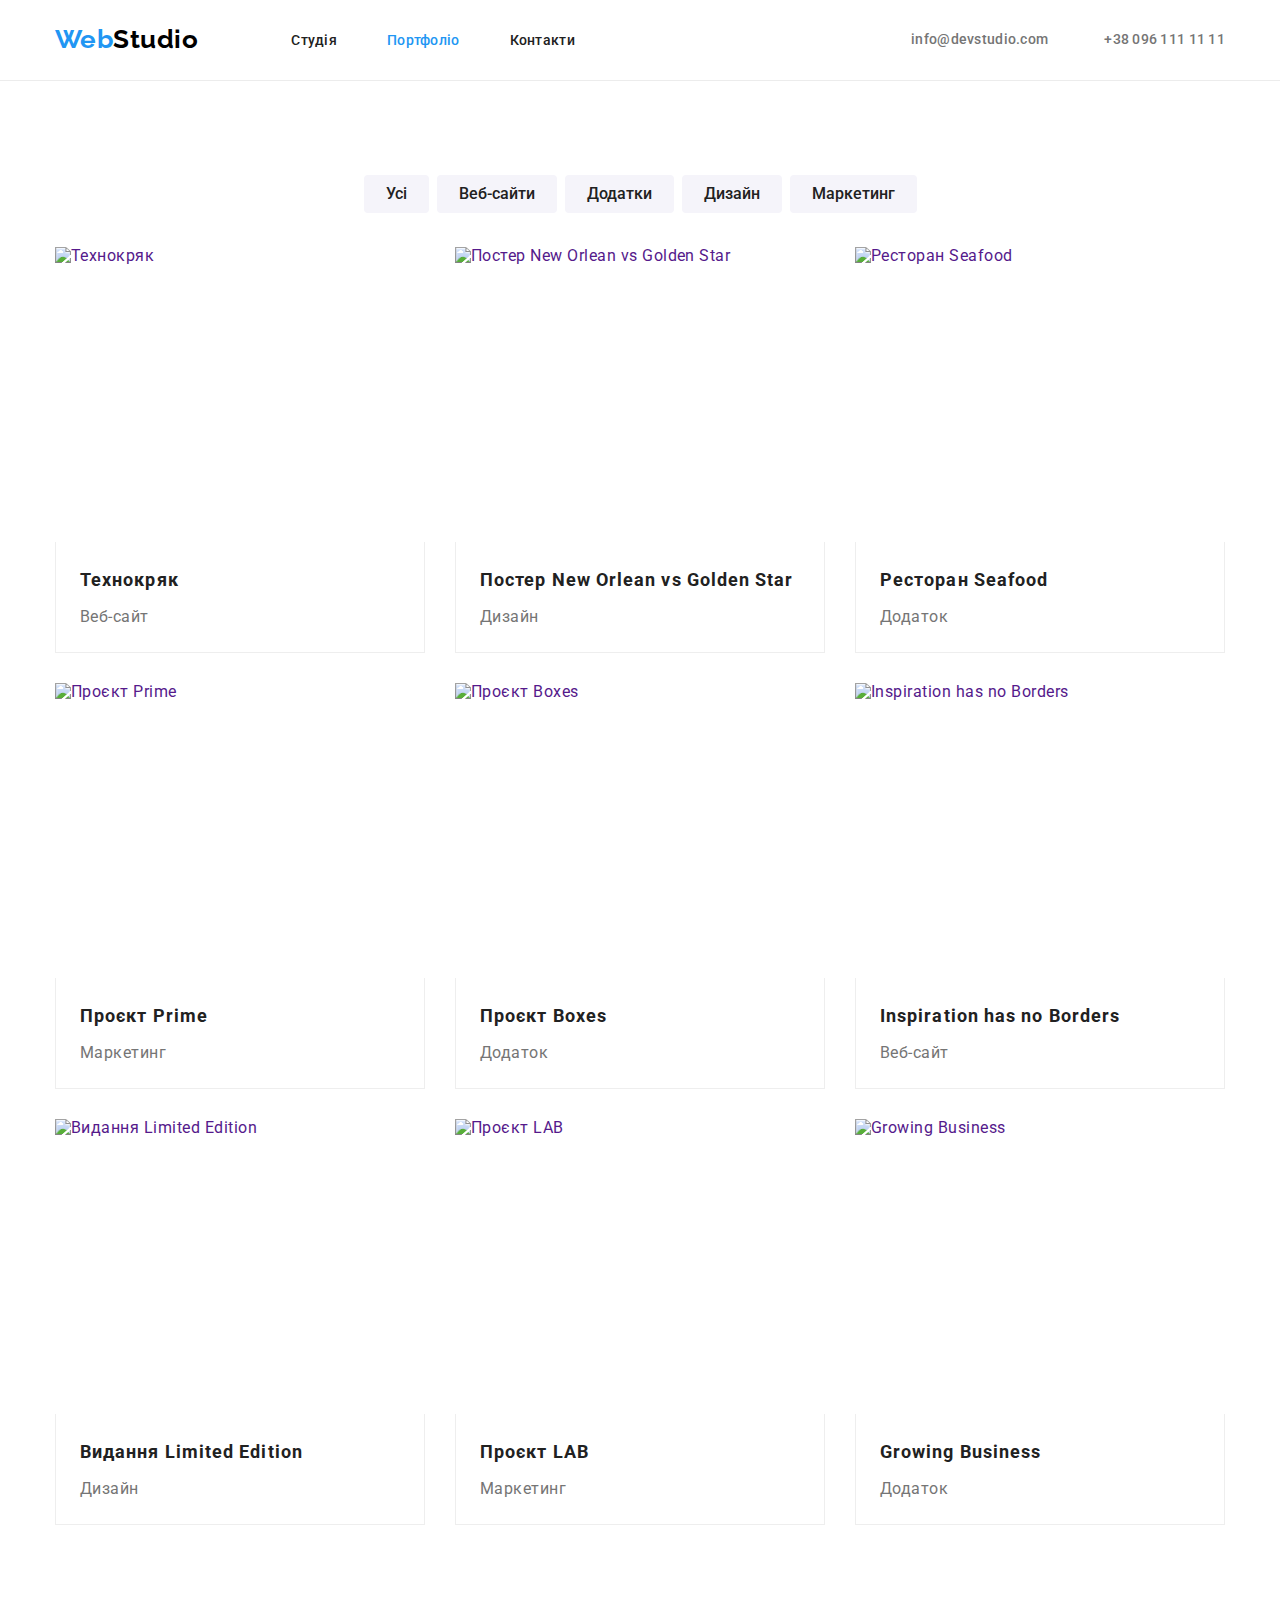
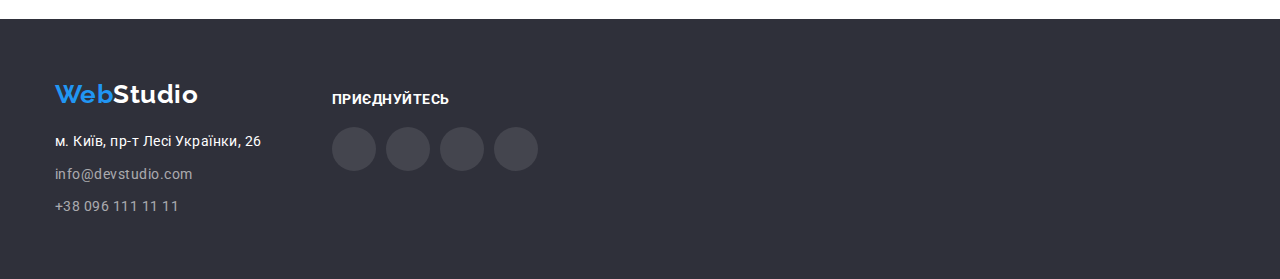
==== portfolio.html @ ba558eb6 "исправил  размер второй карточки портфолио" ====
<!DOCTYPE html>
<html lang="uk">
  <head>
    <meta charset="UTF-8" />
    <meta http-equiv="X-UA-Compatible" content="IE=edge" />
    <meta name="viewport" content="width=device-width, initial-scale=1.0" />
    <title>Document</title>
    <link
      href="https://fonts.googleapis.com/css2?family=Raleway:wght@700&family=Roboto:wght@400;500;700;900&display=swap"
      rel="stylesheet"
    />
    <link
      rel="stylesheet"
      href="https://cdnjs.cloudflare.com/ajax/libs/modern-normalize/1.1.0/modern-normalize.min.css"
    />
    <link rel="stylesheet" href="./css/styles.css" />
  </head>
  <body>
    <!-- шапка-->
         <header class="header">
      <div class="container main-nav">
        <nav class="nav">
          <a href="./index.html" class="logo"> Web<span class="studio">Studio</span></a>
          <ul class="header-nav">
            <li class="item"><a href="./index.html" class="link">Студія</a></li>
            <li class="item"><a href="./portfolio.html" class="link current">Портфоліо</a></li>
            <li class="item"><a href="" class="link">Контакти</a></li>
          </ul>
        </nav>
        <ul class="header-nav contacts">
          <li class="item">
            <a href="mailto:info@devstudio.com" class="link-contacts"
              ><svg class="icons-header">
                <use href="./images/symbol-defs.svg#icon-envelope"></use></svg
              >info@devstudio.com</a
            >
          </li>
          <li class="item">
            <a href="tel:+380961111111" class="link-contacts"
              ><svg class="icons-header smartphone">
                <use href="./images/symbol-defs.svg#icon-smartphone"></use></svg
              >+38 096 111 11 11</a
            >
          </li>
        </ul>
      </div>
    </header>
    <main>
      <section class="section">
        <div class="container">
          <h1 class="visually-hidden">Наші проекти</h1>
          <ul class="filter-buttons">
            <li><button type="button" class="filter-button">Усі</button></li>
            <li><button type="button" class="filter-button">Веб-сайти</button></li>
            <li><button type="button" class="filter-button">Додатки</button></li>
            <li><button type="button" class="filter-button">Дизайн</button></li>
            <li><button type="button" class="filter-button">Маркетинг</button></li>
          </ul>
          <ul class="projects">
            <li class="projects-item">
              <a href=""
                ><img
                  src="./images/technokryak.jpg"
                  alt="Технокряк"
                  width="370"
                  height="295"
                  class="img"
                />
                <div class="item-borders">
                  <h2 class="projects-portfolio">Технокряк</h2>
                  <p class="projects-portfolio-title">Веб-сайт</p>
                </div>
              </a>
            </li>
            <li class="projects-item">
              <a href=""
                ><img
                  src="./images/neworleanvsgstar.jpg"
                  alt="Постер New Orlean vs Golden Star"
                  width="370"
                  height="295"
                  class="img"
                />
                <div class="item-borders">
                  <h2 class="projects-portfolio">Постер New Orlean vs Golden Star</h2>
                  <p class="projects-portfolio-title">Дизайн</p>
                </div></a
              >
            </li>
            <li class="projects-item">
              <a href=""
                ><img
                  src="./images/seafood.jpg"
                  alt="Ресторан Seafood"
                  width="370"
                  height="295"
                  class="img"
                />
                <div class="item-borders">
                  <h2 class="projects-portfolio">Ресторан Seafood</h2>
                  <p class="projects-portfolio-title">Додаток</p>
                </div></a
              >
            </li>
            <li class="projects-item">
              <a href=""
                ><img
                  src="./images/prime.jpg"
                  alt="Проєкт Prime"
                  width="370"
                  height="295"
                  class="img"
                />
                <div class="item-borders">
                  <h2 class="projects-portfolio">Проєкт Prime</h2>
                  <p class="projects-portfolio-title">Маркетинг</p>
                </div></a
              >
            </li>
            <li class="projects-item">
              <a href=""
                ><img
                  src="./images/boxesproject.jpg"
                  alt="Проєкт Boxes"
                  width="370"
                  height="295"
                  class="img"
                />
                <div class="item-borders">
                  <h2 class="projects-portfolio">Проєкт Boxes</h2>
                  <p class="projects-portfolio-title">Додаток</p>
                </div></a
              >
            </li>
            <li class="projects-item">
              <a href=""
                ><img
                  src="./images/insphasnoborder.jpg"
                  alt="Inspiration has no Borders"
                  width="370"
                  height="295"
                  class="img"
                />
                <div class="item-borders">
                  <h2 class="projects-portfolio">Inspiration has no Borders</h2>
                  <p class="projects-portfolio-title">Веб-сайт</p>
                </div></a
              >
            </li>
            <li class="projects-item">
              <a href=""
                ><img
                  src="./images/limitededition.jpg"
                  alt="Видання Limited Edition"
                  width="370"
                  height="295"
                  class="img"
                />
                <div class="item-borders">
                  <h2 class="projects-portfolio">Видання Limited Edition</h2>
                  <p class="projects-portfolio-title">Дизайн</p>
                </div></a
              >
            </li>
            <li class="projects-item">
              <a href=""
                ><img
                  src="./images/lab.jpg"
                  alt="Проєкт LAB"
                  width="370"
                  height="295"
                  class="img"
                />
                <div class="item-borders">
                  <h2 class="projects-portfolio">Проєкт LAB</h2>
                  <p class="projects-portfolio-title">Маркетинг</p>
                </div></a
              >
            </li>
            <li class="projects-item">
              <a href=""
                ><img
                  src="./images/growingbusiness.jpg"
                  alt="Growing Business"
                  width="370"
                  height="295"
                  class="img"
                />
                <div class="item-borders">
                  <h2 class="projects-portfolio">Growing Business</h2>
                  <p class="projects-portfolio-title">Додаток</p>
                </div></a
              >
            </li>
          </ul>
        </div>
      </section>
    </main>
    <!-- футер -->
    <footer class="footer">
      <div class="container">
        <ul class="footer-list">
          <li>
            <a href="./index.html" class="logo"> Web<span class="studio">Studio</span></a>
            <address class="adress">
              <ul>
                <li class="adress-footer">м. Київ, пр-т Лесі Українки, 26</li>
                <li class="mail-footer">
                  <a href="mailto:" class="contacts-footer">info@devstudio.com</a>
                </li>
                <li><a href="tel:+380961111111" class="contacts-footer">+38 096 111 11 11</a></li>
              </ul>
            </address>
          </li>
          <li class="footer-item">
            <h3 class="footer-title">Приєднуйтесь</h3>
            <ul class="social-media">
              <li>
                <a href="" class="media-links footer"
                  ><svg width="20px" height="20px">
                    <use href="./images/symbol-defs.svg#icon-instagram"></use></svg
                ></a>
              </li>
              <li>
                <a href="" class="media-links footer"
                  ><svg width="20px" height="20px">
                    <use href="./images/symbol-defs.svg#icon-twitter"></use></svg
                ></a>
              </li>
              <li>
                <a href="" class="media-links footer"
                  ><svg width="20px" height="20px">
                    <use href="./images/symbol-defs.svg#icon-facebook"></use></svg
                ></a>
              </li>
              <li>
                <a href="" class="media-links footer"
                  ><svg width="20px" height="20px">
                    <use href="./images/symbol-defs.svg#icon-linkedin"></use></svg
                ></a>
              </li>
            </ul>
          </li>
        </ul>
      </div>
    </footer>
  </body>
</html>
---- css/styles.css ----
:root {
  --primary-h-color: #212121;
  --primary-p-color: #757575;
  --accent-color: #2196f3;
  --primary-white-color: #ffffff;
  --footer-and-hero-color: #2f303a;
  --secondary-bg-color: #f5f4fa;
  --borders-color: #afb1b8;
}

/* стилизация ссылок и т.п. */

a {
  text-decoration: none;
}
ul {
  list-style: none;
  margin: 0px;
  padding: 0px;
}
body {
  font-family: 'Roboto', sans-serif;
  color: var(--primary-h-color);
  letter-spacing: 0.03em;
  background-color: var(--primary-white-color);
}

h1,
h2,
h3,
h4,
h5,
h6,
p {
  margin: 0;
  padding: 0;
}
.container {
  width: 1200px;
  padding-right: 15px;
  padding-left: 15px;
  margin-left: auto;
  margin-right: auto;
}

.section {
  background-color: var(--primary-white-color);
  padding-top: 94px;
  padding-bottom: 94px;
}

.visually-hidden {
  position: absolute;
  white-space: nowrap;
  width: 1px;
  height: 1px;
  overflow: hidden;
  border: 0;
  padding: 0;
  clip: rect(0 0 0 0);
  clip-path: inset(50%);
  margin: -1px;
}

.img {
  display: block;
}

/* header */
.logo {
  margin-right: 93px;
  color: var(--accent-color);
  font-family: 'Raleway';
  font-weight: 700;
  font-size: 26px;
  line-height: 1.2;
}
.nav {
  display: flex;
  align-items: center;
}
.header-nav {
  display: flex;
}
.header-nav .item + .item {
  margin-left: 50px;
}
.header-nav.contacts .item:not(:first-child) {
  margin-left: 30px;
}

.main-nav {
  display: flex;
  align-items: center;
  justify-content: space-between;
}
.studio {
  color: #000000;
}
/* color for site-nav and contacts */
.header {
  border-bottom: 1px solid #ececec;
}
.header-nav .link {
  color: var(--primary-h-color);
}
.header-nav .link:hover,
.header-nav .link:focus,
.header-nav .link-contacts:hover,
.header-nav .link-contacts:focus {
  fill: var(--accent-color);
  color: var(--accent-color);
}
.header-nav .link-contacts {
  color: var(--primary-p-color);
}

.header-nav .link.current {
  color: var(--accent-color);
}
.header-nav .link,
.link-contacts {
  font-weight: 500;
  font-size: 14px;
  line-height: 1.14;
  letter-spacing: 0.02em;
  padding-top: 32px;
  padding-bottom: 32px;
}

.link-contacts {
  display: flex;
  align-items: center;

  fill: currentColor;
}
.icons-header {
  margin-right: 10px;
  width: 16px;
  height: 16px;
}
.icons-header.smartphone {
  height: 16px;
}
.footer {
  background-color: var(--footer-and-hero-color);
}
.footer .logo {
  margin: 0px;
}

.footer .studio {
  color: var(--primary-white-color);
}

.adress {
  margin-top: 20px;
}
.footer {
  padding-top: 60px;
  padding-bottom: 60px;
}

.adress-footer {
  margin-bottom: 9px;
  font-style: normal;
  font-size: 14px;
  line-height: 1.7;
  color: var(--primary-white-color);
}
.mail-footer {
  margin-bottom: 9px;
}
.contacts-footer {
  display: inline-block;
  font-style: normal;
  font-size: 14px;
  line-height: 1.7;
  color: rgba(255, 255, 255, 0.6);
}

.contacts-footer:hover,
.contacts-footer:focus {
  color: var(--accent-color);
}
.footer-list {
  display: flex;
}
.footer-item {
  padding-top: 12px;
  margin-left: 70px;
}
.footer-title {
  font-weight: 700;
  font-size: 14px;
  line-height: 16px;
  text-transform: uppercase;
  color: var(--primary-white-color);
}
.media-links.footer {
  background-color: rgba(255, 255, 255, 0.1);
  border-radius: 50%;
  margin-top: 20px;
}
.media-links.footer:focus {
  background-color: var(--accent-color);
  fill: var(--primary-white-color);
}
/* index.html */
/* hero and buttons*/
.hero {
  max-width: 1600px;
  height: 600px;
  padding-top: 200px;
  padding-bottom: 200px;
  margin-left: auto;
  margin-right: auto;
  background-color: var(--footer-and-hero-color);
  background-image: linear-gradient(to top, rgba(47, 48, 58, 0.4), rgba(47, 48, 58, 0.4)),
    url('../images/briefing.jpg');
  text-align: center;
}
.hero-title {
  margin-bottom: 30px;
  font-weight: 900;
  font-size: 44px;
  line-height: 1.36;
  letter-spacing: 0.06em;
  text-transform: uppercase;
  color: var(--primary-white-color);
}

.button-hero {
  font-family: inherit;
  font-weight: 700;
  font-size: 16px;
  line-height: 1.87;
  letter-spacing: 0.06em;
  cursor: pointer;
  padding: 10px 32px;
  border-radius: 4px;
  border: none;
  box-shadow: 0px 4px 4px rgba(0, 0, 0, 0.15);
  background-color: var(--accent-color);
  color: var(--primary-white-color);
}
.button-hero:hover,
.button-hero:focus {
  background-color: #188ce8;
}

/* наши преимущества */

.benefits {
  display: flex;
  gap: 30px;
  justify-content: center;
}
.benefits-head {
  flex-basis: calc((100% - 3 * 30px) / 4);
}
.our-benefits {
  margin-bottom: 10px;
  font-weight: 700;
  font-size: 14px;
  line-height: 1.14;
  text-transform: uppercase;
}

.our-benefits-title {
  font-size: 14px;
  line-height: 1.71;
  color: var(--primary-p-color);
}
.placement-icon {
  margin-bottom: 30px;
  padding: 25px 100px;
  border-radius: 4px;
  background-color: var(--secondary-bg-color);
  width: 270px;
  height: 120px;
}

/*  (Чем мы занимаемся, наша команда) */

.section.business {
  padding-top: 0px;
}
.our-business {
  display: flex;
  gap: 30px;
  justify-content: center;
}

.section-title {
  margin-bottom: 50px;
  font-weight: 700;
  font-size: 36px;
  line-height: 1.17;
  text-align: center;
}
/* содержимое секции 3 */

.our-team {
  background-color: var(--secondary-bg-color);
}
.team {
  display: flex;
  gap: 30px;
  justify-content: center;
}
.member-photo {
  margin-bottom: 30px;
}

.team-member {
  margin-bottom: 10px;
  font-weight: 500;
  font-size: 16px;
  line-height: 1.18;
}
.team-member,
.members-position {
  text-align: center;
}
.member-card {
  background-color: var(--primary-white-color);
  box-shadow: 0px 1px 3px rgba(0, 0, 0, 0.12), 0px 1px 1px rgba(0, 0, 0, 0.14),
    0px 2px 1px rgba(0, 0, 0, 0.2);
  border-radius: 0px 0px 4px 4px;
}
.members-position {
  margin-bottom: 16px;
  font-size: 16px;
  line-height: 19px;
  color: var(--primary-p-color);
}
.social-media {
  display: flex;
  gap: 10px;
  justify-content: center;
  padding-bottom: 30px;
}
.media-links {
  fill: var(--borders-color);
  display: flex;
  width: 44px;
  height: 44px;
  padding: 12px;
}
.media-links:hover,
.media-links:focus {
  background-color: var(--accent-color);
  fill: var(--primary-white-color);
  border-radius: 50%;
}
/* 4 секция */
.regular-customers {
  display: flex;
  gap: 30px;
}
.company-card {
  fill: var(--borders-color);
  padding: 16px 32px;
  border: 1px solid #afb1b8;
  border-radius: 4px;
  display: flex;
  width: 170px;
  height: 92px;
}
.company-card:hover,
.company-card:focus {
  fill: var(--accent-color);
  border-color: var(--accent-color);
}
.list-company {
  flex-basis: calc((100% - 5 * 30px) / 6);
}
.icon-size {
  width: 106px;
  height: 60px;
}
/* portfolio.html */
.filter-buttons {
  display: flex;
  justify-content: center;
  margin-bottom: 34px;
  gap: 8px;
}
.filter-button {
  padding: 6px 22px;
  font-family: 'Roboto';
  font-weight: 500;
  font-size: 16px;
  line-height: 1.62;
  border-radius: 4px;
  border: none;
  background-color: var(--secondary-bg-color);
  color: var(--primary-h-color);
}
.filter-button:hover,
.filter-button:focus,
.filter-button:active {
  font-weight: 500;
  font-size: 16px;
  line-height: 1.62;
  box-shadow: 0px 3px 1px rgba(0, 0, 0, 0.1), 0px 1px 2px rgba(0, 0, 0, 0.08),
    0px 2px 2px rgba(0, 0, 0, 0.12);
  cursor: pointer;
  background-color: var(--accent-color);
  color: var(--primary-white-color);
}
.projects {
  display: flex;
  flex-wrap: wrap;
  gap: 30px;
}
.projects-item {
  /* количество зазоров в строке умноженное на ширину столбца/количество элементов */
  flex-basis: calc((100% - 2 * 30px) / 3);
  background-color: var(--primary-white-color);
}
.projects-item:hover {
  box-shadow: 0px 4px 4px rgba(0, 0, 0, 0.25);
}
.item-borders {
  padding: 20px 24px;
  border-right: 1px solid #eeeeee;
  border-bottom: 1px solid #eeeeee;
  border-left: 1px solid #eeeeee;
}
.projects-portfolio {
  margin-bottom: 4px;
  font-weight: 700;
  font-size: 18px;
  line-height: 2;
  letter-spacing: 0.06em;
  color: var(--primary-h-color);
}
.projects-portfolio-title {
  font-size: 16px;
  line-height: 1.87;
  color: var(--primary-p-color);
}
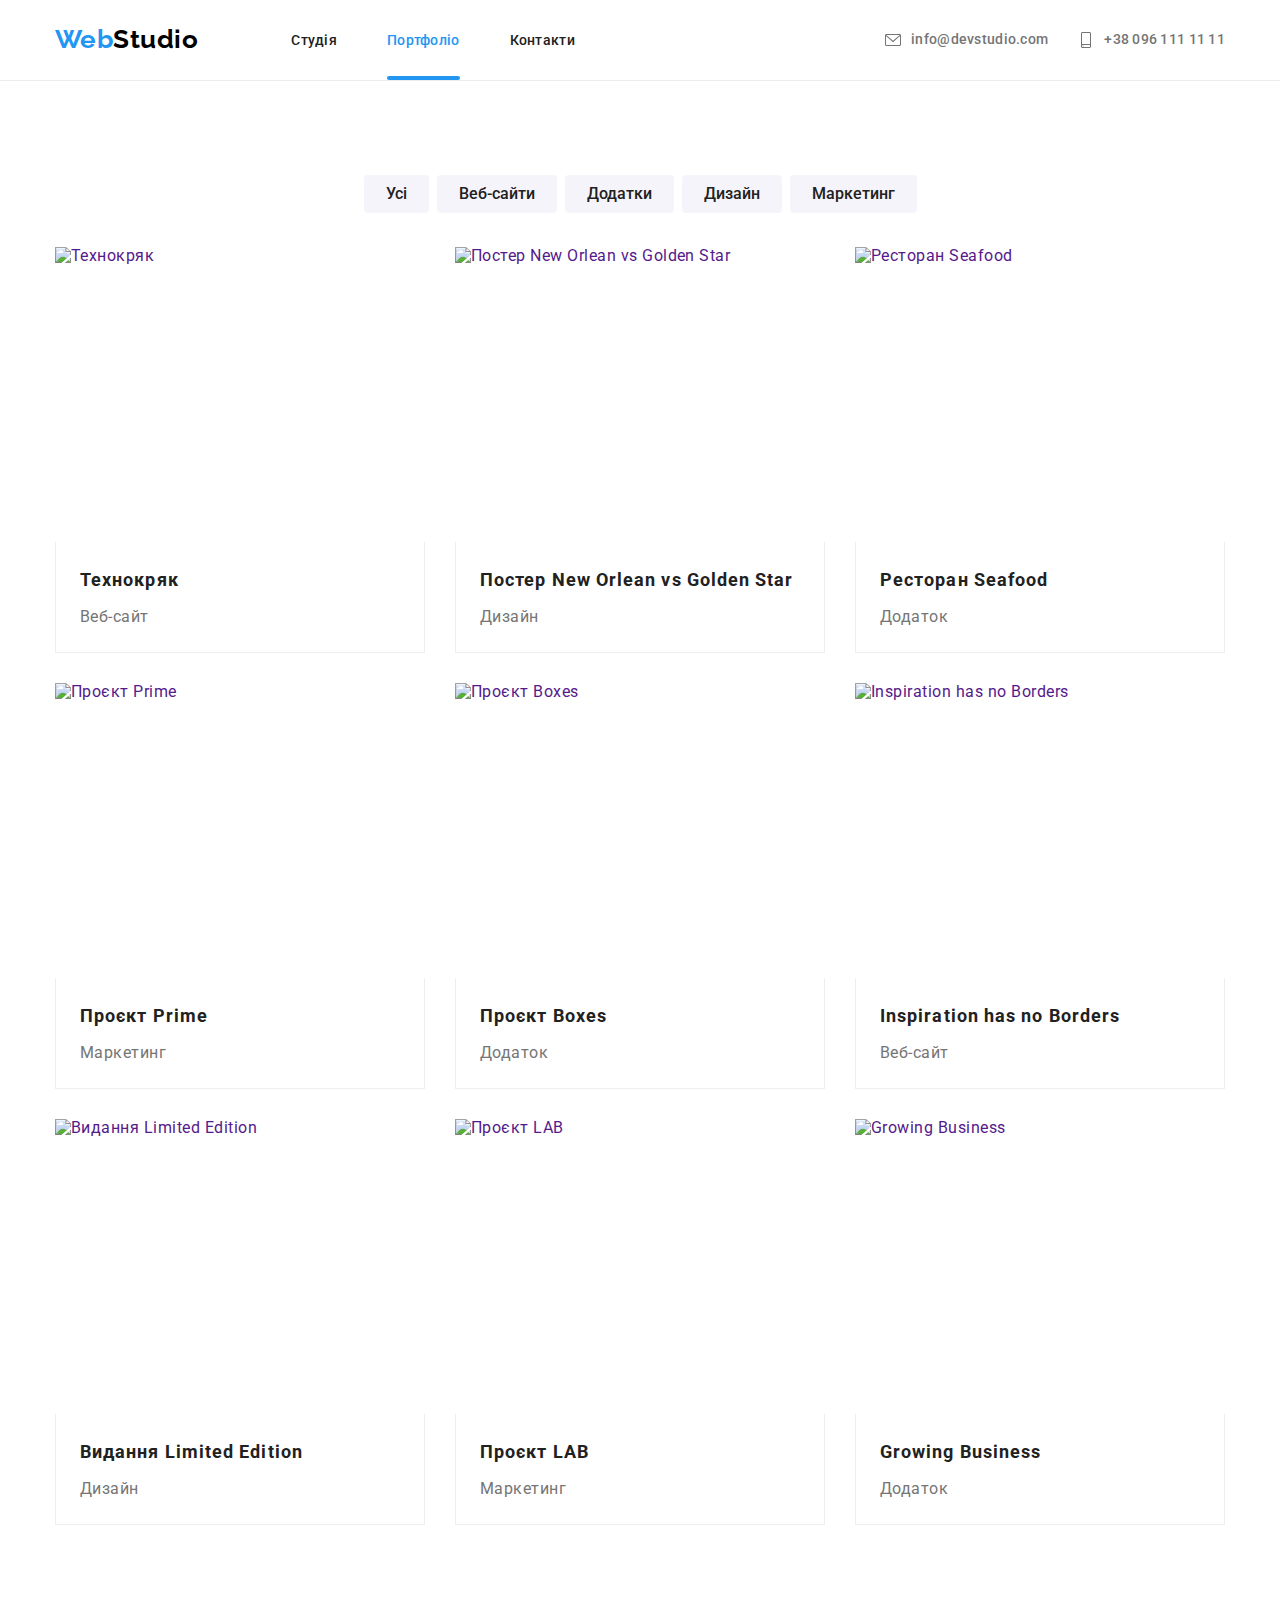
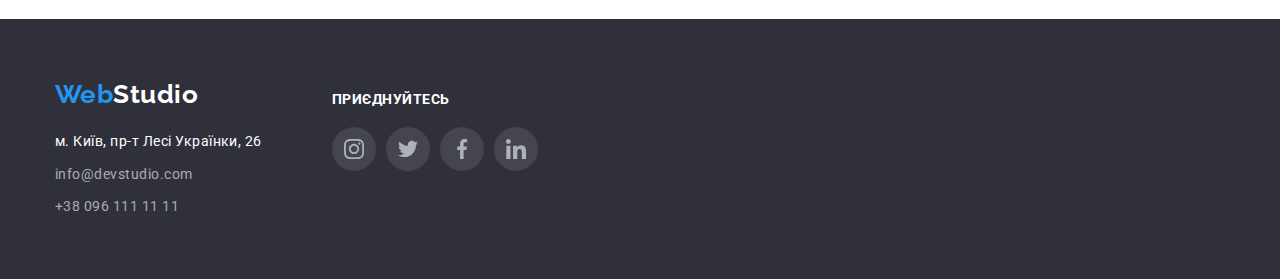
==== commit 304d6fa1: "переходы css" ====
--- a/portfolio.html
+++ b/portfolio.html
@@ -17,7 +17,7 @@
   </head>
   <body>
     <!-- шапка-->
-         <header class="header">
+    <header class="header">
       <div class="container main-nav">
         <nav class="nav">
           <a href="./index.html" class="logo"> Web<span class="studio">Studio</span></a>
@@ -58,14 +58,21 @@
           </ul>
           <ul class="projects">
             <li class="projects-item">
-              <a href=""
-                ><img
-                  src="./images/technokryak.jpg"
-                  alt="Технокряк"
-                  width="370"
-                  height="295"
-                  class="img"
-                />
+              <a href="" class="project-link"
+                ><div class="thumb">
+                  <img
+                    src="./images/technokryak.jpg"
+                    alt="Технокряк"
+                    width="370"
+                    height="295"
+                    class="img"
+                  />
+                  <p class="project-text">
+                    Ресурс пропонує комплексні пропозиції з різним рівнем функціоналу та сервісів.
+                    Все це дозволить відвідувачу отримати вичерпні відомості про компанію чи
+                    приватну особу.
+                  </p>
+                </div>
                 <div class="item-borders">
                   <h2 class="projects-portfolio">Технокряк</h2>
                   <p class="projects-portfolio-title">Веб-сайт</p>
@@ -73,29 +80,43 @@
               </a>
             </li>
             <li class="projects-item">
-              <a href=""
-                ><img
-                  src="./images/neworleanvsgstar.jpg"
-                  alt="Постер New Orlean vs Golden Star"
-                  width="370"
-                  height="295"
-                  class="img"
-                />
+              <a href="" class="project-link">
+                <div class="thumb">
+                  <img
+                    src="./images/neworleanvsgstar.jpg"
+                    alt="Постер New Orlean vs Golden Star"
+                    width="370"
+                    height="295"
+                    class="img"
+                  />
+                  <p class="project-text">
+                    Lorem, ipsum dolor sit amet consectetur adipisicing elit. Autem ex architecto
+                    voluptatibus sint natus dolorem blanditiis commodi inventore esse. Numquam
+                    maiores veritatis reiciendis fugiat perspiciatis!
+                  </p>
+                </div>
                 <div class="item-borders">
                   <h2 class="projects-portfolio">Постер New Orlean vs Golden Star</h2>
                   <p class="projects-portfolio-title">Дизайн</p>
-                </div></a
-              >
-            </li>
-            <li class="projects-item">
-              <a href=""
-                ><img
-                  src="./images/seafood.jpg"
-                  alt="Ресторан Seafood"
-                  width="370"
-                  height="295"
-                  class="img"
-                />
+                </div>
+              </a>
+            </li>
+            <li class="projects-item">
+              <a href="" class="project-link">
+                <div class="thumb">
+                  <img
+                    src="./images/seafood.jpg"
+                    alt="Ресторан Seafood"
+                    width="370"
+                    height="295"
+                    class="img"
+                  />
+                  <p class="project-text">
+                    Lorem ipsum dolor sit amet consectetur adipisicing elit. Architecto laborum
+                    omnis consequatur ullam id ad maiores natus a eum sint repellat est, ipsa sequi
+                    officiis!
+                  </p>
+                </div>
                 <div class="item-borders">
                   <h2 class="projects-portfolio">Ресторан Seafood</h2>
                   <p class="projects-portfolio-title">Додаток</p>
@@ -103,14 +124,22 @@
               >
             </li>
             <li class="projects-item">
-              <a href=""
-                ><img
-                  src="./images/prime.jpg"
-                  alt="Проєкт Prime"
-                  width="370"
-                  height="295"
-                  class="img"
-                />
+              <a href="" class="project-link">
+                <div class="thumb">
+                  <img
+                    src="./images/prime.jpg"
+                    alt="Проєкт Prime"
+                    width="370"
+                    height="295"
+                    class="img"
+                  />
+                  <p class="project-text">
+                    Lorem, ipsum dolor sit amet consectetur adipisicing elit. Numquam, vel magni
+                    quam obcaecati exercitationem nobis amet odit tempore aperiam quisquam
+                    consequuntur, error sit distinctio. Odio.
+                  </p>
+                </div>
+
                 <div class="item-borders">
                   <h2 class="projects-portfolio">Проєкт Prime</h2>
                   <p class="projects-portfolio-title">Маркетинг</p>
@@ -118,14 +147,22 @@
               >
             </li>
             <li class="projects-item">
-              <a href=""
-                ><img
-                  src="./images/boxesproject.jpg"
-                  alt="Проєкт Boxes"
-                  width="370"
-                  height="295"
-                  class="img"
-                />
+              <a href="" class="project-link">
+                <div class="thumb">
+                  <img
+                    src="./images/boxesproject.jpg"
+                    alt="Проєкт Boxes"
+                    width="370"
+                    height="295"
+                    class="img"
+                  />
+                  <p class="project-text">
+                    Lorem ipsum dolor sit amet consectetur adipisicing elit. Mollitia, distinctio
+                    explicabo. Dolorem obcaecati deserunt provident labore numquam sunt unde,
+                    architecto vel perspiciatis fugiat. Dolorum, unde?
+                  </p>
+                </div>
+
                 <div class="item-borders">
                   <h2 class="projects-portfolio">Проєкт Boxes</h2>
                   <p class="projects-portfolio-title">Додаток</p>
@@ -133,14 +170,21 @@
               >
             </li>
             <li class="projects-item">
-              <a href=""
-                ><img
-                  src="./images/insphasnoborder.jpg"
-                  alt="Inspiration has no Borders"
-                  width="370"
-                  height="295"
-                  class="img"
-                />
+              <a href="" class="project-link">
+                <div class="thumb">
+                  <img
+                    src="./images/insphasnoborder.jpg"
+                    alt="Inspiration has no Borders"
+                    width="370"
+                    height="295"
+                    class="img"
+                  />
+                  <p class="project-text">
+                    Lorem ipsum dolor sit, amet consectetur adipisicing elit. Molestias debitis
+                    doloribus expedita iusto nisi! Cupiditate at nulla cum, ex soluta officia
+                    impedit blanditiis laudantium ullam?
+                  </p>
+                </div>
                 <div class="item-borders">
                   <h2 class="projects-portfolio">Inspiration has no Borders</h2>
                   <p class="projects-portfolio-title">Веб-сайт</p>
@@ -148,14 +192,21 @@
               >
             </li>
             <li class="projects-item">
-              <a href=""
-                ><img
-                  src="./images/limitededition.jpg"
-                  alt="Видання Limited Edition"
-                  width="370"
-                  height="295"
-                  class="img"
-                />
+              <a href="" class="project-link">
+                <div class="thumb">
+                  <img
+                    src="./images/limitededition.jpg"
+                    alt="Видання Limited Edition"
+                    width="370"
+                    height="295"
+                    class="img"
+                  />
+                  <p class="project-text">
+                    Lorem, ipsum dolor sit amet consectetur adipisicing elit. Eligendi, est ex porro
+                    odio, ipsam laborum laboriosam praesentium eius quas voluptatibus sit, fuga
+                    distinctio facere exercitationem.
+                  </p>
+                </div>
                 <div class="item-borders">
                   <h2 class="projects-portfolio">Видання Limited Edition</h2>
                   <p class="projects-portfolio-title">Дизайн</p>
@@ -163,14 +214,21 @@
               >
             </li>
             <li class="projects-item">
-              <a href=""
-                ><img
-                  src="./images/lab.jpg"
-                  alt="Проєкт LAB"
-                  width="370"
-                  height="295"
-                  class="img"
-                />
+              <a href="" class="project-link">
+                <div class="thumb">
+                  <img
+                    src="./images/lab.jpg"
+                    alt="Проєкт LAB"
+                    width="370"
+                    height="295"
+                    class="img"
+                  />
+                  <p class="project-text">
+                    Lorem ipsum dolor sit amet consectetur adipisicing elit. Corporis fuga tenetur
+                    non facilis saepe sapiente, error quasi vero eius commodi velit, numquam,
+                    doloremque molestiae sequi.
+                  </p>
+                </div>
                 <div class="item-borders">
                   <h2 class="projects-portfolio">Проєкт LAB</h2>
                   <p class="projects-portfolio-title">Маркетинг</p>
@@ -178,14 +236,21 @@
               >
             </li>
             <li class="projects-item">
-              <a href=""
-                ><img
-                  src="./images/growingbusiness.jpg"
-                  alt="Growing Business"
-                  width="370"
-                  height="295"
-                  class="img"
-                />
+              <a href="" class="project-link">
+                <div class="thumb">
+                  <img
+                    src="./images/growingbusiness.jpg"
+                    alt="Growing Business"
+                    width="370"
+                    height="295"
+                    class="img"
+                  />
+                  <p class="project-text">
+                    Lorem ipsum, dolor sit amet consectetur adipisicing elit. Voluptatibus sint, vel
+                    quod, id saepe nam corrupti neque natus officia nisi quidem? Eius possimus quis
+                    numquam.
+                  </p>
+                </div>
                 <div class="item-borders">
                   <h2 class="projects-portfolio">Growing Business</h2>
                   <p class="projects-portfolio-title">Додаток</p>
--- a/css/styles.css
+++ b/css/styles.css
@@ -12,6 +12,14 @@
 
 a {
   text-decoration: none;
+  transition-duration: 250ms;
+  transition-timing-function: cubic-bezier(0.4, 0, 0.2, 1);
+  transition-property: fill, color, background-color;
+}
+button {
+  transition-duration: 250ms;
+  transition-timing-function: cubic-bezier(0.4, 0, 0.2, 1);
+  transition-property: color, background-color, box-shadow;
 }
 ul {
   list-style: none;
@@ -117,7 +125,19 @@
 
 .header-nav .link.current {
   color: var(--accent-color);
-}
+  position: relative;
+}
+.link.current::after {
+  content: '';
+  width: 100%;
+  height: 4px;
+  position: absolute;
+  background-color: var(--accent-color);
+  border-radius: 4px;
+  bottom: 0;
+  left: 0;
+}
+
 .header-nav .link,
 .link-contacts {
   font-weight: 500;
@@ -199,7 +219,6 @@
 }
 .media-links.footer {
   background-color: rgba(255, 255, 255, 0.1);
-  border-radius: 50%;
   margin-top: 20px;
 }
 .media-links.footer:focus {
@@ -248,6 +267,45 @@
 .button-hero:focus {
   background-color: #188ce8;
 }
+.backdrop.is-hidden {
+  opacity: 0;
+  pointer-events: none;
+}
+.backdrop {
+  position: fixed;
+  top: 0;
+  left: 0;
+  width: 100%;
+  height: 100%;
+  z-index: 2;
+
+  background-color: rgba(0, 0, 0, 0.2);
+}
+.modal {
+  position: absolute;
+  top: 50%;
+  left: 50%;
+  transform: translate(-50%, -50%);
+  width: 530px;
+  height: 580px;
+  background-color: var(--primary-white-color);
+  box-shadow: 0px 1px 3px rgba(0, 0, 0, 0.12), 0px 1px 1px rgba(0, 0, 0, 0.14),
+    0px 2px 1px rgba(0, 0, 0, 0.2);
+  border-radius: 4px;
+}
+.modal-close {
+  position: absolute;
+  top: 8px;
+  right: 8px;
+  display: flex;
+  align-items: center;
+  width: 30px;
+  height: 30px;
+  border-radius: 50%;
+  border: 1px solid rgba(0, 0, 0, 0.1);
+  cursor: pointer;
+  background-color: var(--primary-white-color);
+}
 
 /* наши преимущества */
 
@@ -291,6 +349,21 @@
   gap: 30px;
   justify-content: center;
 }
+.business-text {
+  position: absolute;
+  bottom: 0;
+  left: 0;
+  width: 100%;
+  height: 70px;
+  padding: 27px 0;
+  text-align: center;
+  font-weight: 700;
+  font-size: 14px;
+  line-height: calc(16 / 14);
+  text-transform: uppercase;
+  color: var(--primary-white-color);
+  background-color: rgba(47, 48, 58, 0.8);
+}
 
 .section-title {
   margin-bottom: 50px;
@@ -347,12 +420,12 @@
   width: 44px;
   height: 44px;
   padding: 12px;
+  border-radius: 50%;
 }
 .media-links:hover,
 .media-links:focus {
   background-color: var(--accent-color);
   fill: var(--primary-white-color);
-  border-radius: 50%;
 }
 /* 4 секция */
 .regular-customers {
@@ -364,7 +437,7 @@
   padding: 16px 32px;
   border: 1px solid #afb1b8;
   border-radius: 4px;
-  display: flex;
+  display: block;
   width: 170px;
   height: 92px;
 }
@@ -415,13 +488,37 @@
   flex-wrap: wrap;
   gap: 30px;
 }
+.thumb {
+  position: relative;
+  overflow: hidden;
+}
+.project-text {
+  position: absolute;
+  top: 0;
+  left: 0;
+  width: 100%;
+  height: 100%;
+  font-size: 18px;
+  line-height: calc(28 / 18);
+  color: var(--primary-white-color);
+  padding: 63px 24px;
+  background-color: rgba(33, 150, 243, 0.9);
+  transform: translateY(100%);
+  transition: transform 250ms cubic-bezier(0.4, 0, 0.2, 1);
+}
+.project-link:hover .project-text,
+.project-link:focus .project-text {
+  transform: translateY(0);
+}
 .projects-item {
   /* количество зазоров в строке умноженное на ширину столбца/количество элементов */
   flex-basis: calc((100% - 2 * 30px) / 3);
   background-color: var(--primary-white-color);
+  transition: box-shadow 250ms cubic-bezier(0.4, 0, 0.2, 1);
 }
 .projects-item:hover {
-  box-shadow: 0px 4px 4px rgba(0, 0, 0, 0.25);
+  box-shadow: 0px 1px 1px rgba(0, 0, 0, 0.12), 0px 4px 4px rgba(0, 0, 0, 0.06),
+    1px 4px 6px rgba(0, 0, 0, 0.16);
 }
 .item-borders {
   padding: 20px 24px;
